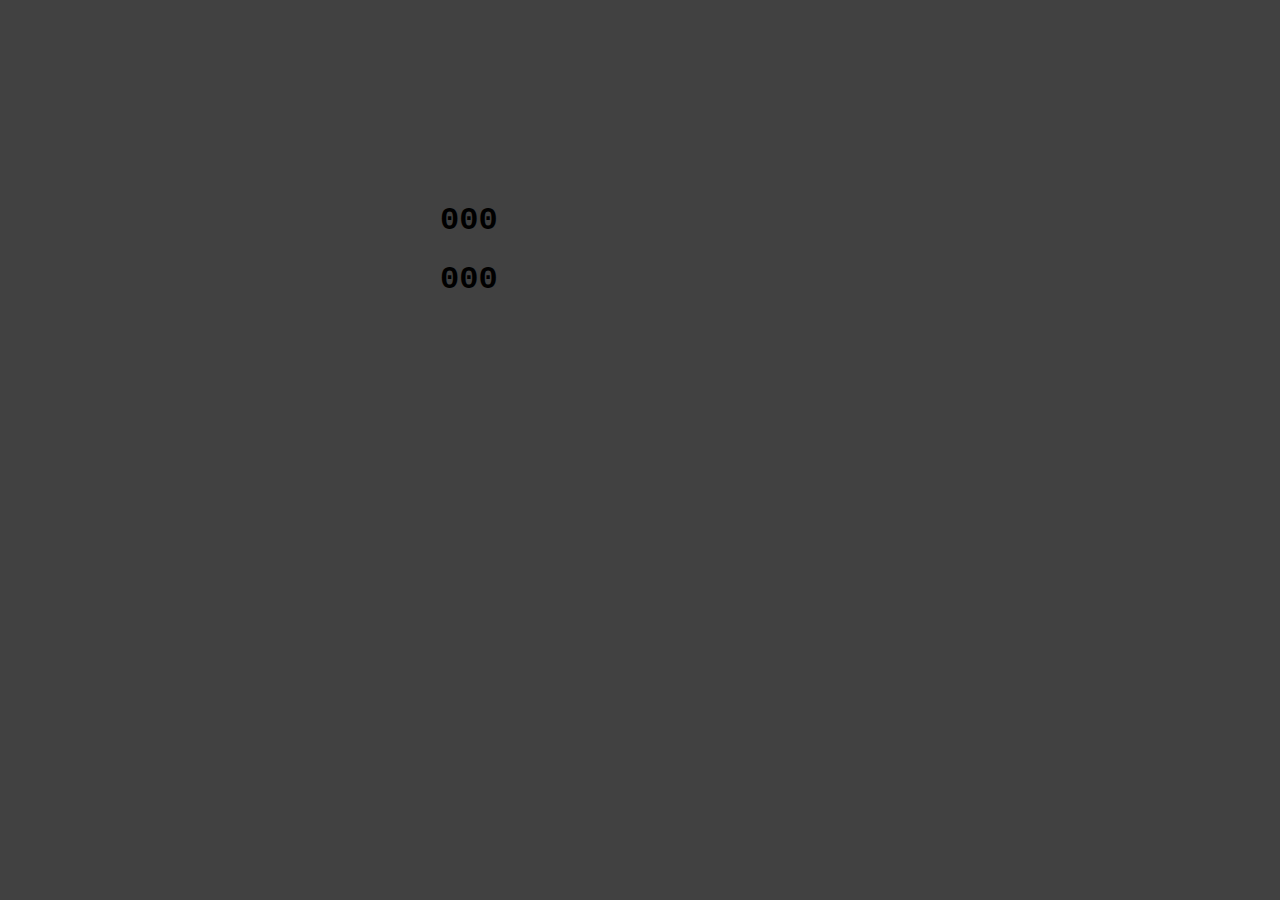
==== index.html @ da544197 "backgroung" ====
<!DOCTYPE html>
<html lang="en">
<head>
    <meta charset="UTF-8">
    <meta name="viewport" content="width=device-width, initial-scale=1.0">
    <title>Game</title>
    <link rel="stylesheet" href="css/style.css">
    <script src="js/main.js" defer></script>
</head>
<body>
    <div>
        <div class="scores">
            <h1 id="score">000</h1>
            <h1 id="highScore">000</h1>
        </div>
        <div class="game-border-1">
            <div class="game-border-2">
                <div class="game-border-3">
                    <div id="game-board"></div>
                </div>
            </div>
        </div>
    </div>
    <!-- <h1 id="instriction-text">Press spacebar to start the game</h1>
    <img src="img/logo.jpg" alt="game-logo"> -->
</body>
</html>
---- css/style.css ----
body{
    display: flex;
    align-items: center;
    justify-content: center;
    height: 100vh;
    margin: 0;
    font-family: 'Courier New', Courier, monospace;
}

body,
.snake{
    background-color: #414141;
}

#game-board{
    border-radius: 100px;
    display: grid;
    grid-template-columns: repeat(20,20px);
    grid-template-rows: repeat(20,20px);
}
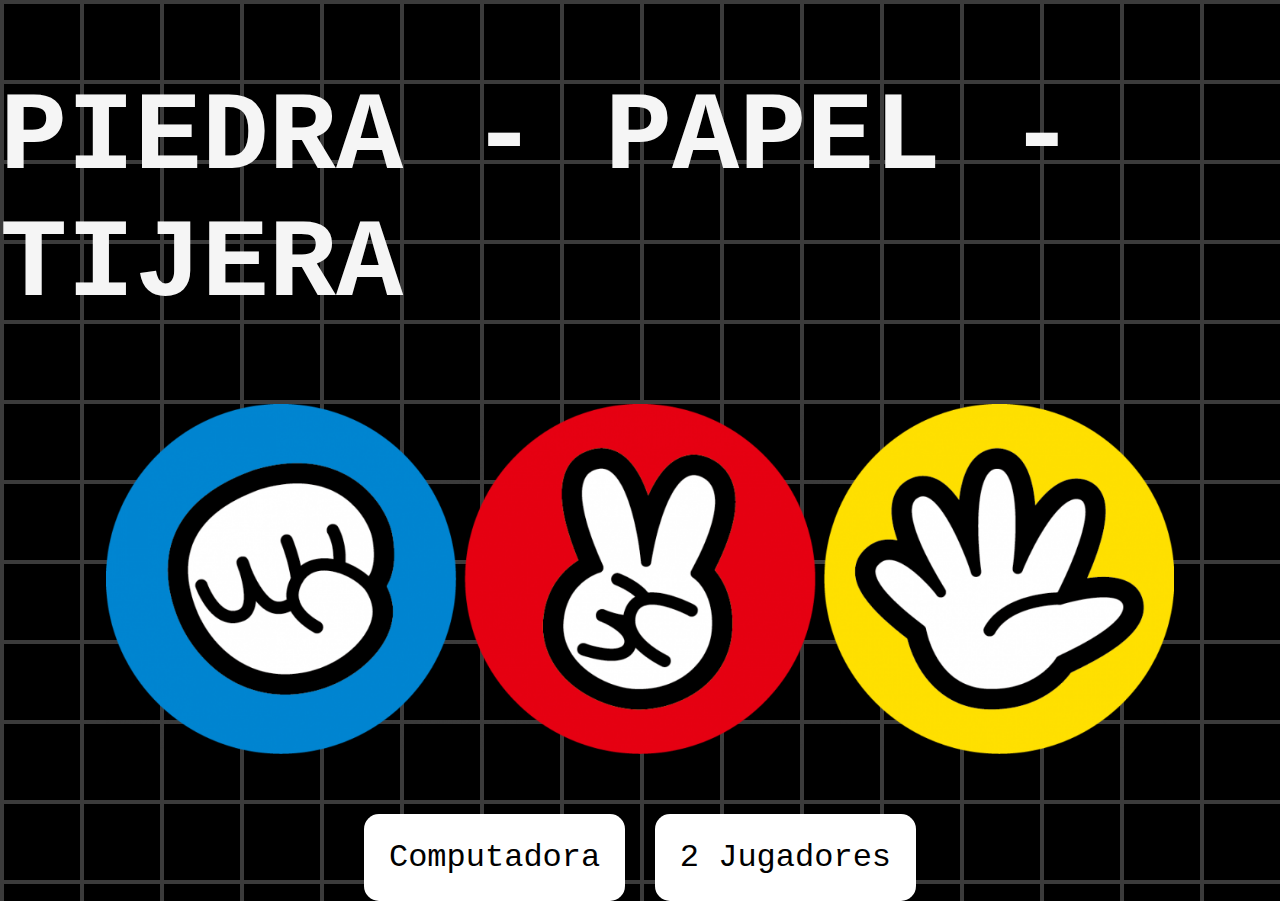
==== commit 6435d032: "juego computadora" ====
--- a/index.html
+++ b/index.html
@@ -3,25 +3,18 @@
 <head>
     <meta charset="UTF-8">
     <meta name="viewport" content="width=device-width, initial-scale=1.0">
-    <title>Game</title>
-    <link rel="stylesheet" href="css/style.css">
-    <script src="js/main.js" defer></script>
+    <title>JUEGO</title>
+    <link rel="stylesheet" href="css/menu.css">
 </head>
 <body>
-    <div>
-        <div class="scores">
-            <h1 id="score">000</h1>
-            <h1 id="highScore">000</h1>
-        </div>
-        <div class="game-border-1">
-            <div class="game-border-2">
-                <div class="game-border-3">
-                    <div id="game-board"></div>
-                </div>
-            </div>
-        </div>
+    <h1>PIEDRA - PAPEL - TIJERA</h1>
+    
+    <div id="logo">
+        <img src="assets/img/logo.png" alt="">
     </div>
-    <!-- <h1 id="instriction-text">Press spacebar to start the game</h1>
-    <img src="img/logo.jpg" alt="game-logo"> -->
+    <div id="menu">
+        <a href="computadora.html">Computadora</a>
+        <a href="#">2 Jugadores</a>
+    </div>
 </body>
-</html>
+</html>--- a/css/menu.css
+++ b/css/menu.css
@@ -0,0 +1,41 @@
+*{
+    font-family: 'Courier New', Courier, monospace;
+}
+
+body{
+    /* fondo  */
+    background-color: #e5e5f7;
+    opacity: 1;
+    background-image:  linear-gradient(#3b3b3b 4px, transparent 4px), linear-gradient(to right, #3b3b3b 4px, #000000 4px);
+    background-size: 80px 80px;
+
+    /* ajustes de la pantalla */
+    margin: 0;
+    display: flex;
+    align-items: center;
+    flex-direction: column;
+}
+
+h1{
+    font-size: 7rem;
+    color: whitesmoke;
+}
+
+#logo{
+    margin-bottom: 5rem;
+}
+img{
+    height: 350px;
+}
+
+a{
+    background-color: rgb(255, 255, 255);
+    color: rgb(0, 0, 0);
+    font-size: 2em;
+    border: #e5e5f7;
+    border-radius: 15px;
+    margin: 10px;
+    padding: 25px;
+    text-decoration: none;
+}
+
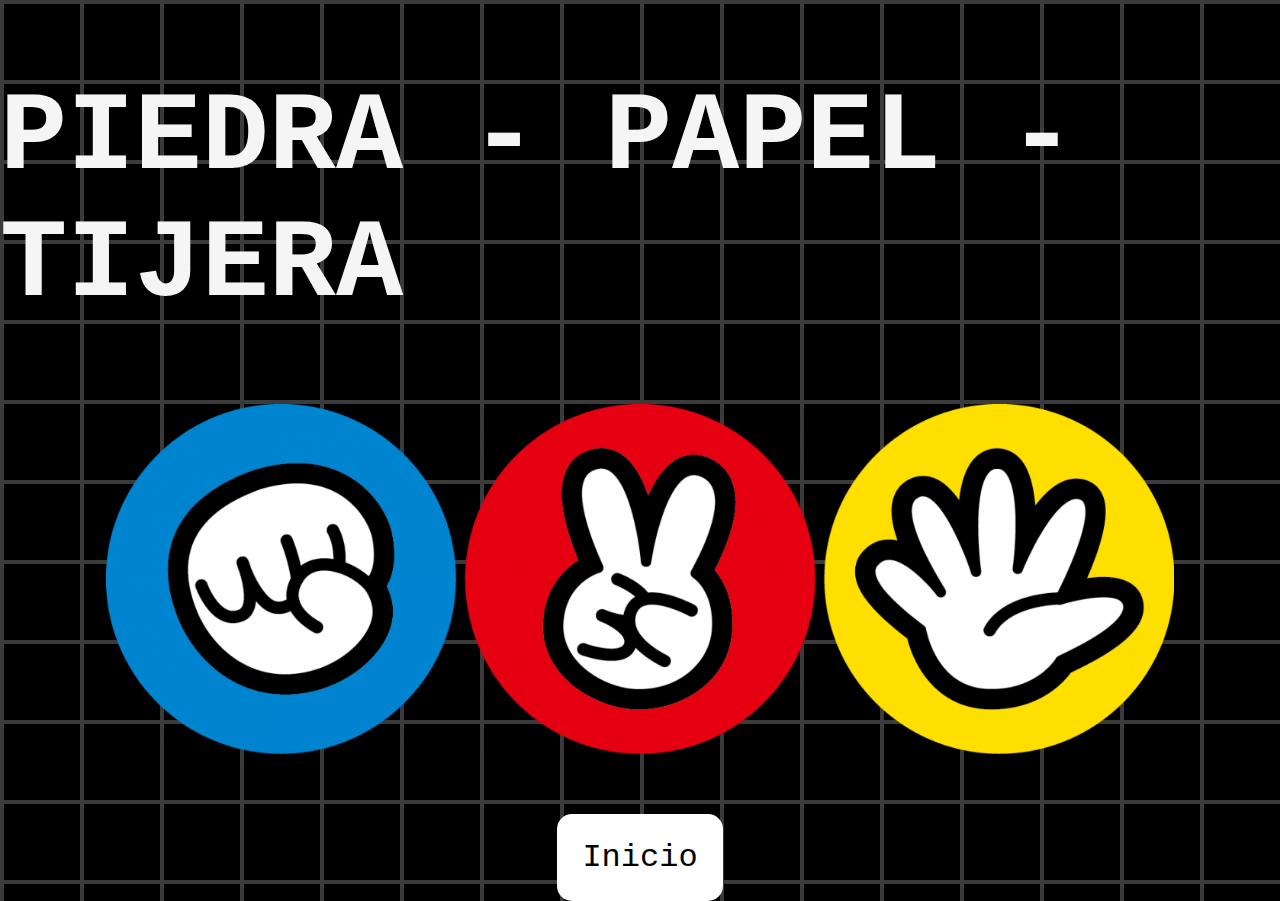
==== commit b40c61ce: "avance juego" ====
--- a/index.html
+++ b/index.html
@@ -13,8 +13,7 @@
         <img src="assets/img/logo.png" alt="">
     </div>
     <div id="menu">
-        <a href="computadora.html">Computadora</a>
-        <a href="#">2 Jugadores</a>
+        <a href="computadora.html">Inicio</a>
     </div>
 </body>
 </html>